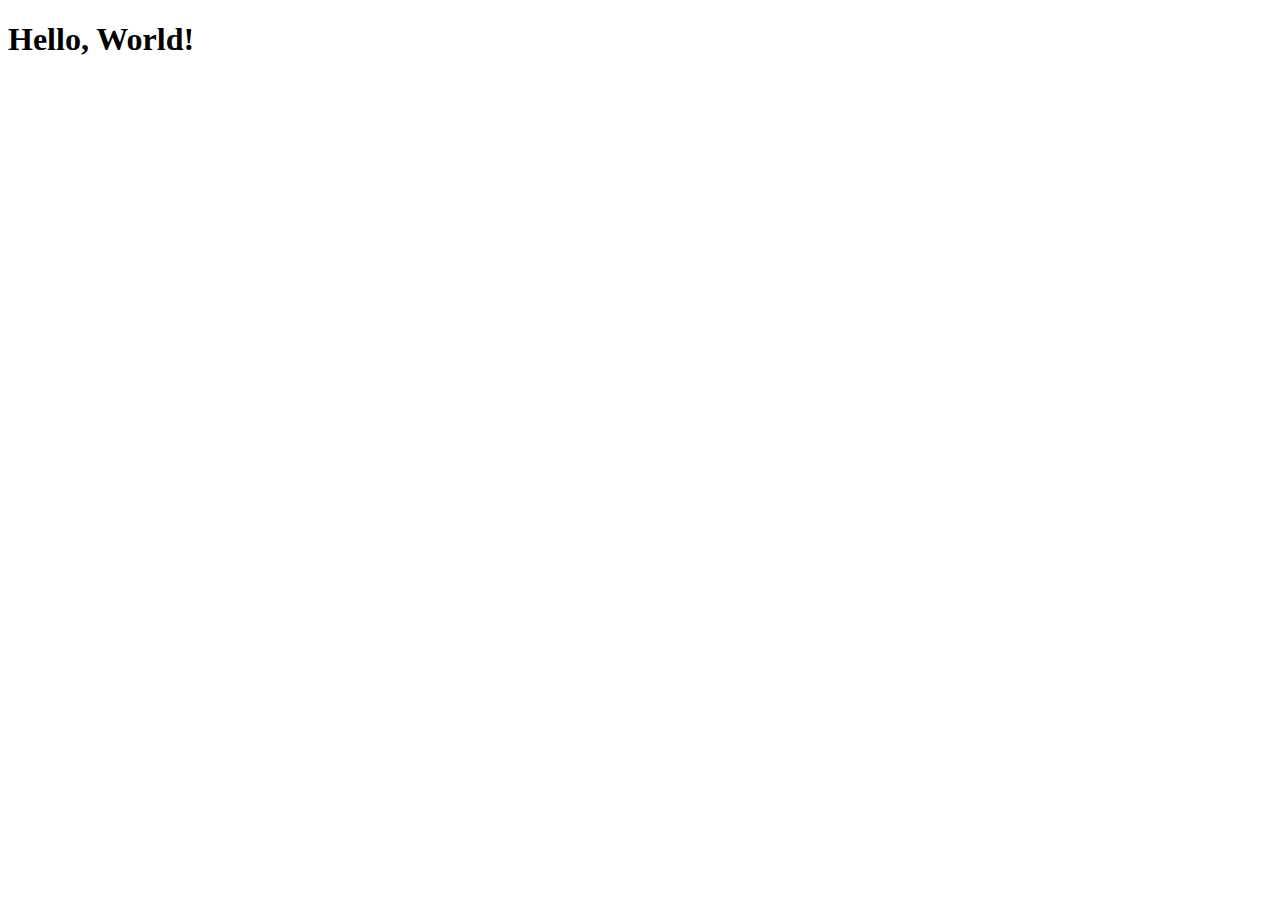
==== index.html @ a8894880 "Criei o projeto" ====
<!DOCTYPE html>
<html lang="pt-br">
<head>
    <meta charset="UTF-8">
    <meta http-equiv="X-UA-Compatible" content="IE=edge">
    <meta name="viewport" content="width=device-width, initial-scale=1.0">
    <title>Projeto Redes Socias</title>
    <link rel="shortcut icon" href="favicon.ico" type="image/x-icon">
</head>
<body>
    <h1>Hello, World!</h1>
</body>
</html>
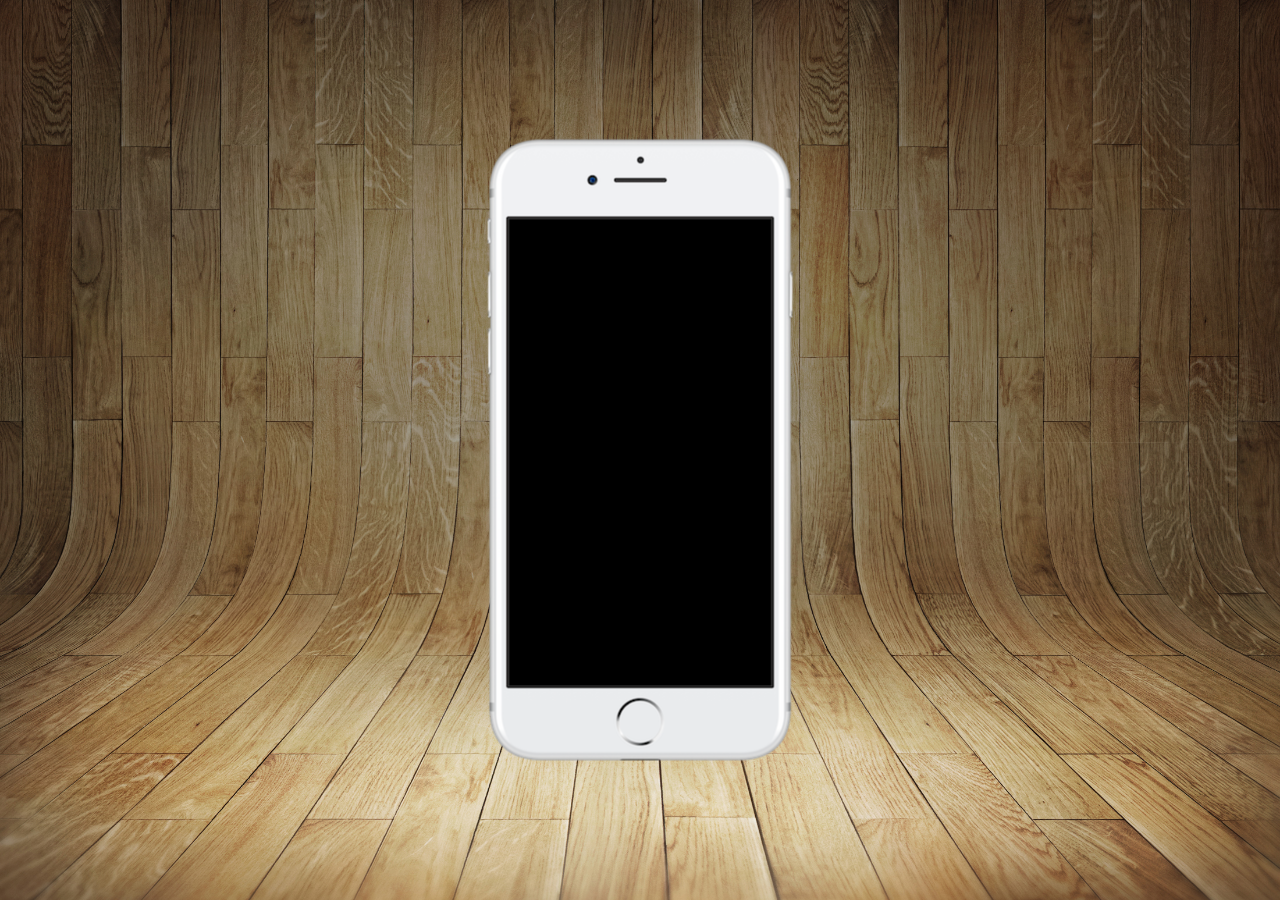
==== commit 95867e68: "base feita" ====
--- a/index.html
+++ b/index.html
@@ -6,8 +6,16 @@
     <meta name="viewport" content="width=device-width, initial-scale=1.0">
     <title>Projeto Redes Socias</title>
     <link rel="shortcut icon" href="favicon.ico" type="image/x-icon">
+    <link rel="stylesheet" href="estilo/style.css">
 </head>
 <body>
-    <h1>Hello, World!</h1>
+    <main>
+        <section id="iphone">
+
+        </section>
+        <section id="redes-socias">
+
+        </section>
+    </main>
 </body>
 </html>--- a/estilo/style.css
+++ b/estilo/style.css
@@ -0,0 +1,39 @@
+@charset "UTF-8";
+
+* {
+    margin: 0px;
+    padding: 0px;
+    font-family: Arial, Helvetica, sans-serif;
+}
+
+html, body {
+    height: 100vh;
+    width: 100vw;
+    background-color: black;
+}
+
+body {
+    background: url('../imagens/fundo-madeira.jpg') no-repeat top center;
+    background-size: cover;
+    background-attachment: fixed;
+}
+
+main {
+    height: 100vh;
+    position: relative;
+}
+
+section#iphone {
+    position: absolute;
+    top: 50%;
+    left: 50%;
+    transform: translate(-50%, -50%);
+    height: 627px;
+    width: 311px;
+    background-image: url('../imagens/frame-iphone.png') ;
+}
+
+footer {
+
+    
+}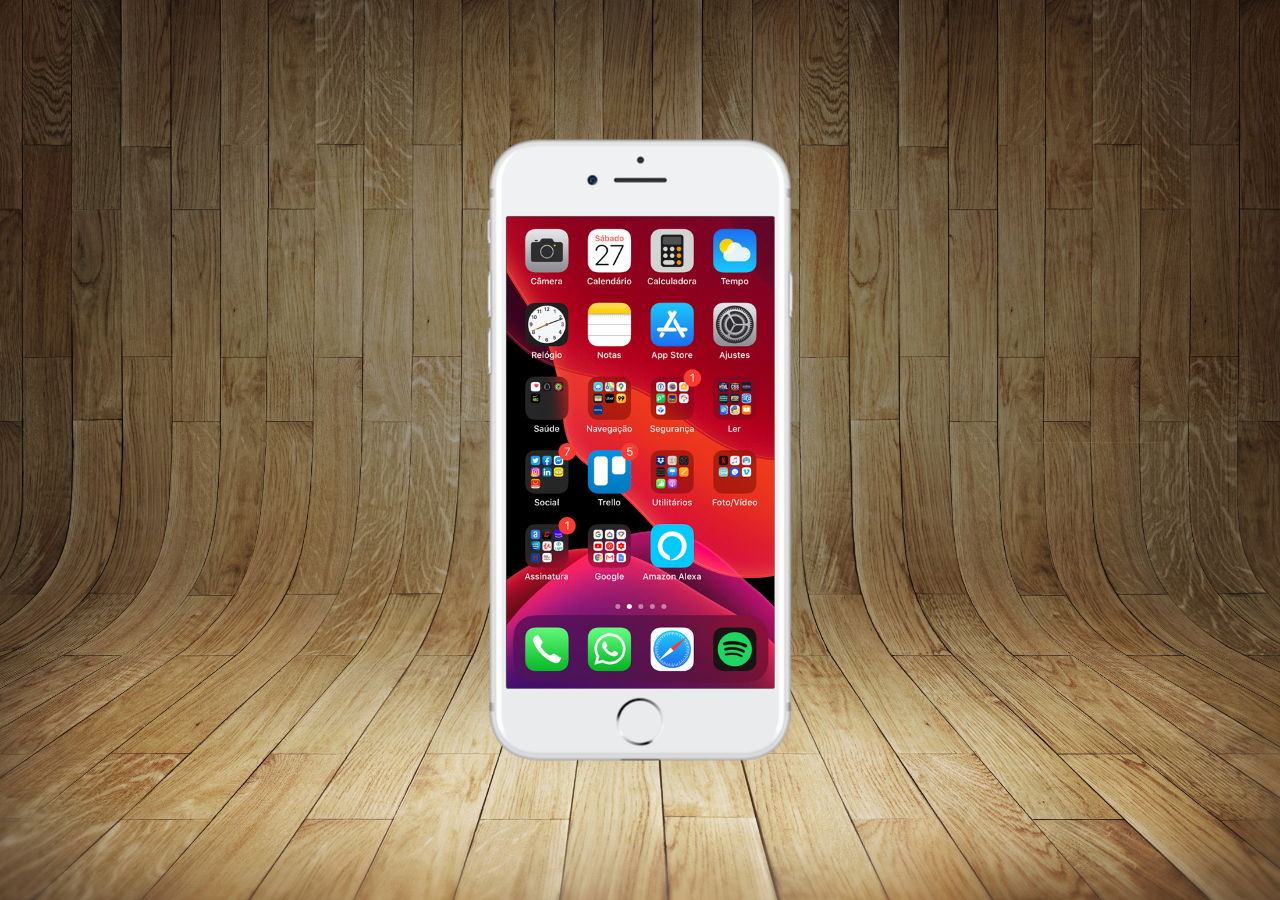
==== commit 90efc55c: "Criei a tela home" ====
--- a/index.html
+++ b/index.html
@@ -11,7 +11,7 @@
 <body>
     <main>
         <section id="iphone">
-
+            <iframe src="home.html" name="tela" id="tela" frameborder="0">Seu navegador não é compatível</iframe>
         </section>
         <section id="redes-socias">
 
--- a/estilo/style.css
+++ b/estilo/style.css
@@ -33,6 +33,14 @@
     background-image: url('../imagens/frame-iphone.png') ;
 }
 
+iframe#tela {
+    position: relative;
+    top: 80px;
+    left: 22px;
+    width: 268px;
+    height: 472px;
+}
+
 footer {
 
     
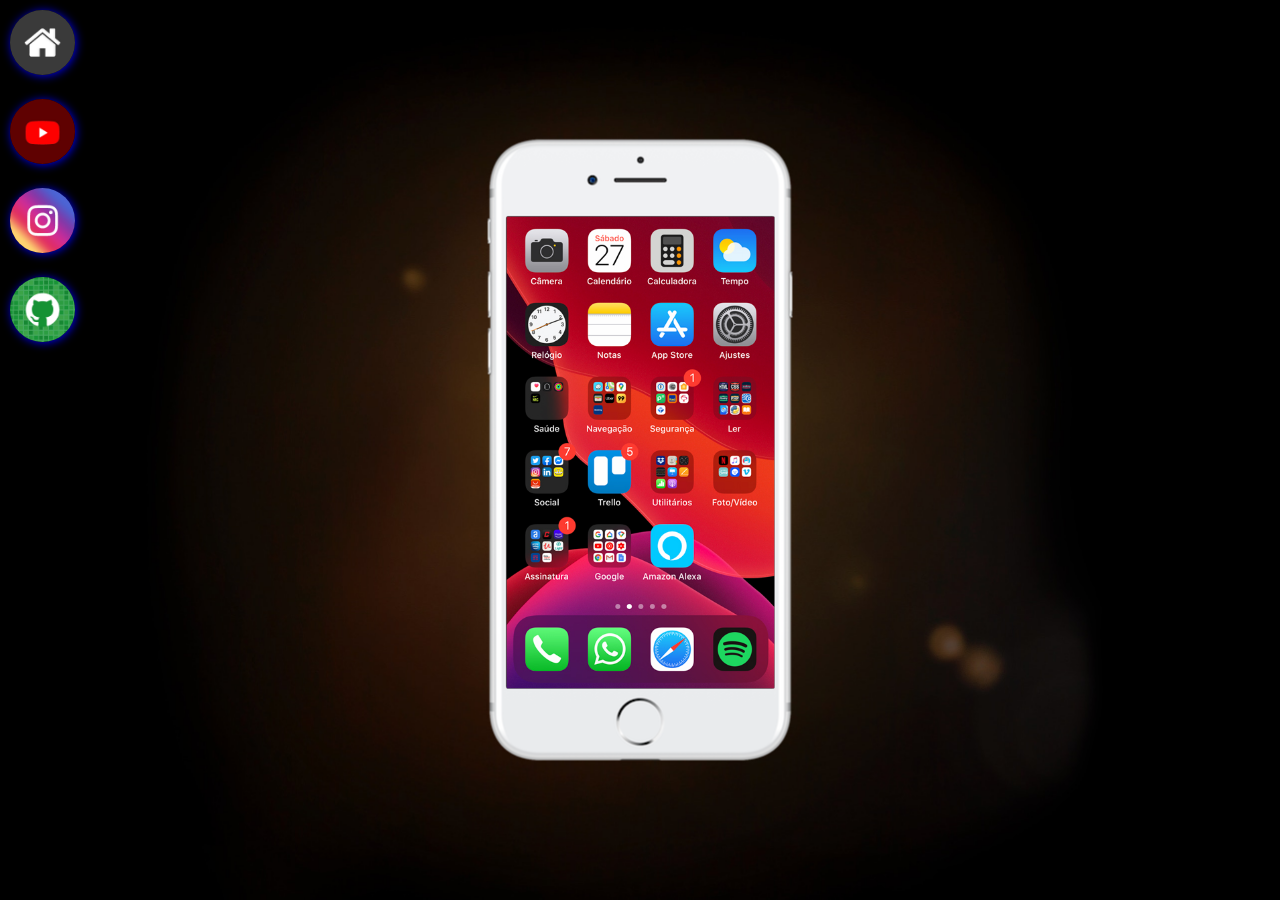
==== commit 2aadafa6: "Design concluído" ====
--- a/index.html
+++ b/index.html
@@ -14,7 +14,10 @@
             <iframe src="home.html" name="tela" id="tela" frameborder="0">Seu navegador não é compatível</iframe>
         </section>
         <section id="redes-socias">
-
+                <a href="#" target="tela"><img src="imagens/logo-home.jpg" alt="home"></a> <br>
+                <a href="#" target="tela"><img src="imagens/logo-youtube.jpg" alt="youtube"></a> <br>
+                <a href="#" target="tela"><img src="imagens/logo-instagram.jpg" alt="instagram"></a> <br>
+                <a href="#" target="tela"><img src="imagens/logo-github.jpg" alt="github"></a>
         </section>
     </main>
 </body>
--- a/estilo/style.css
+++ b/estilo/style.css
@@ -13,7 +13,7 @@
 }
 
 body {
-    background: url('../imagens/fundo-madeira.jpg') no-repeat top center;
+    background: url('../imagens/fundo-lua.jpg') no-repeat top;
     background-size: cover;
     background-attachment: fixed;
 }
@@ -41,6 +41,27 @@
     height: 472px;
 }
 
+section#redes-socias {
+    text-align: left;
+    margin-right: 20px;
+}
+
+section#redes-socias  img {
+    max-width: 65px;
+    border-radius: 50%;
+    margin: 10px;
+    box-shadow: 1px 1px 10px;
+    box-sizing: border-box;
+}
+
+
+section#redes-socias img:hover {
+    border: 2px solid rgba(0, 0, 0, 0.493);
+    transform: translate(-3px, -3px);
+    box-shadow: 2px 2px 20px;
+    transition: transform .5s, border 0.5s;
+}
+
 footer {
 
     
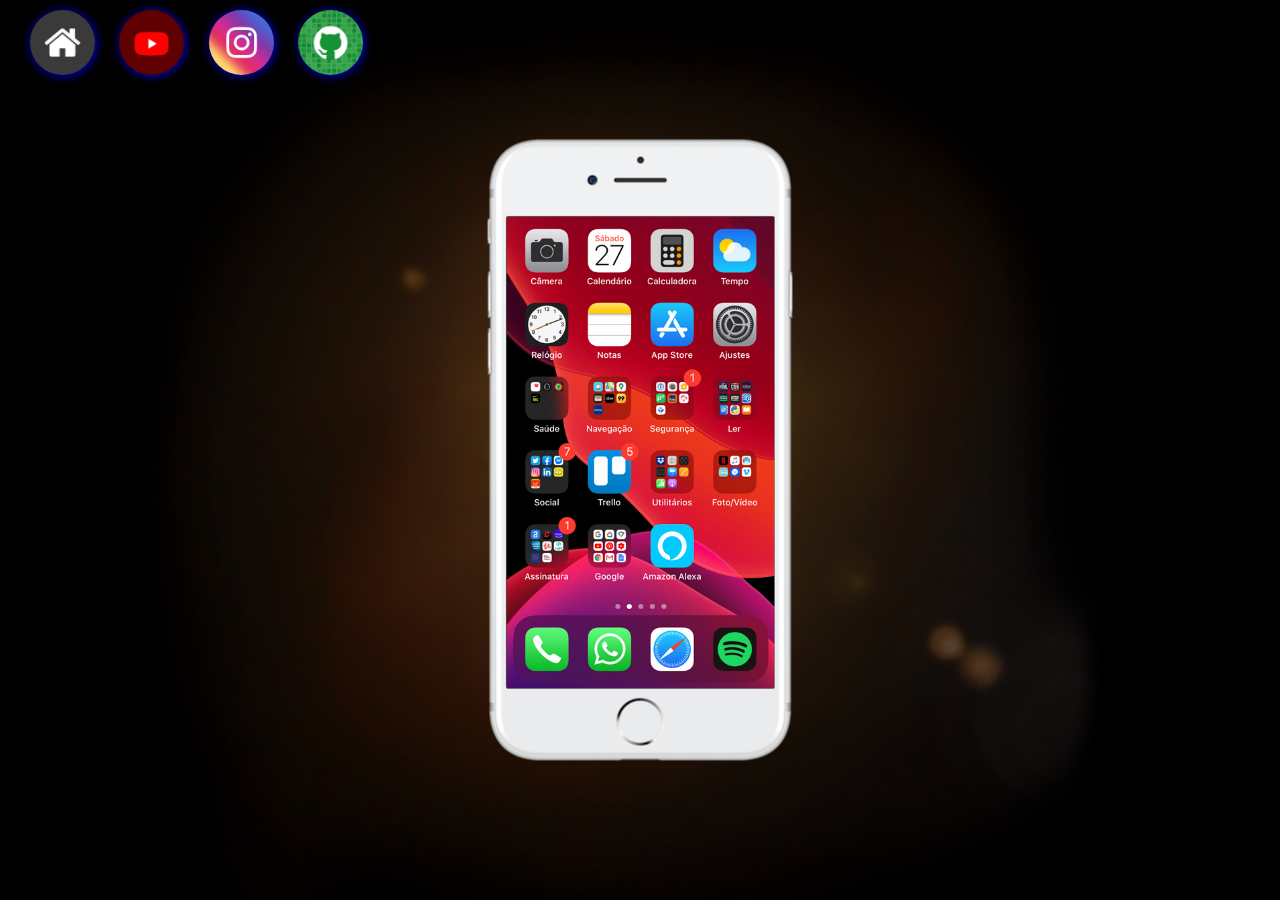
==== commit 764b8e62: "fundo modificado" ====
--- a/index.html
+++ b/index.html
@@ -14,9 +14,9 @@
             <iframe src="home.html" name="tela" id="tela" frameborder="0">Seu navegador não é compatível</iframe>
         </section>
         <section id="redes-socias">
-                <a href="#" target="tela"><img src="imagens/logo-home.jpg" alt="home"></a> <br>
-                <a href="#" target="tela"><img src="imagens/logo-youtube.jpg" alt="youtube"></a> <br>
-                <a href="#" target="tela"><img src="imagens/logo-instagram.jpg" alt="instagram"></a> <br>
+                <a href="home.html" target="tela"><img src="imagens/logo-home.jpg" alt="home"></a> 
+                <a href="#" target="tela"><img src="imagens/logo-youtube.jpg" alt="youtube"></a>
+                <a href="instagram.html" target="tela"><img src="imagens/logo-instagram.jpg" alt="instagram"></a>
                 <a href="#" target="tela"><img src="imagens/logo-github.jpg" alt="github"></a>
         </section>
     </main>
--- a/estilo/style.css
+++ b/estilo/style.css
@@ -43,7 +43,7 @@
 
 section#redes-socias {
     text-align: left;
-    margin-right: 20px;
+    margin-left: 20px;
 }
 
 section#redes-socias  img {
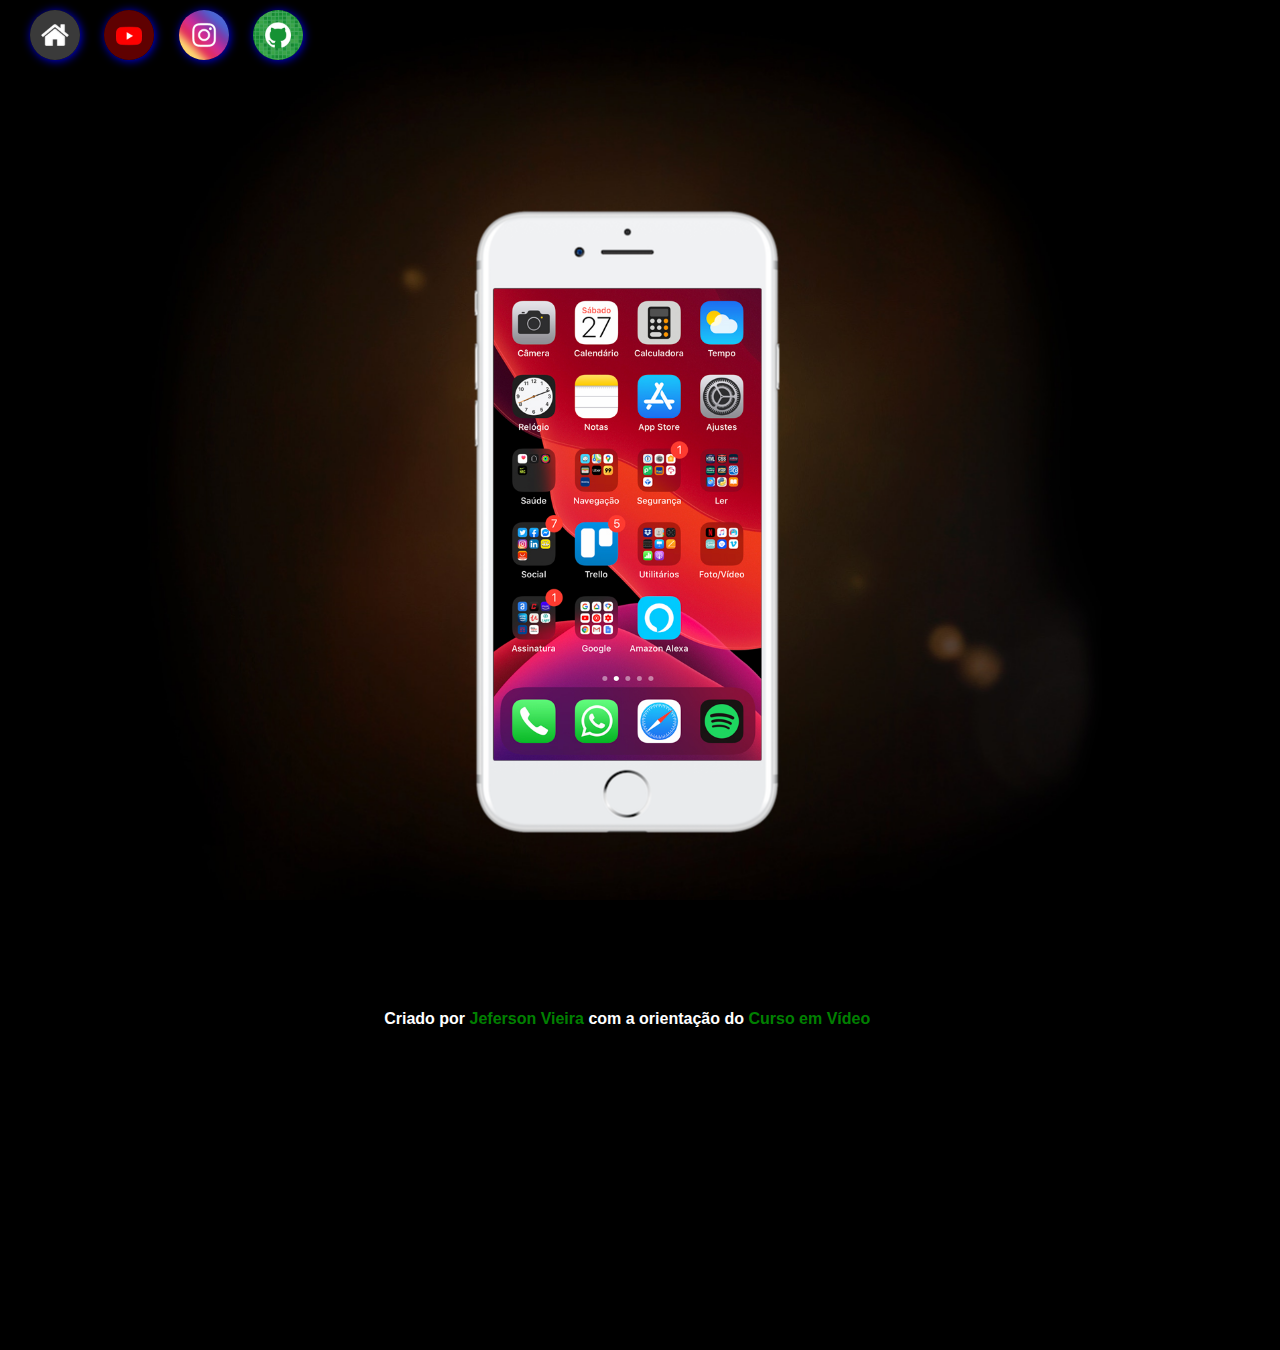
==== commit 2b67ea1d: "Projeto completo" ====
--- a/index.html
+++ b/index.html
@@ -15,10 +15,13 @@
         </section>
         <section id="redes-socias">
                 <a href="home.html" target="tela"><img src="imagens/logo-home.jpg" alt="home"></a> 
-                <a href="#" target="tela"><img src="imagens/logo-youtube.jpg" alt="youtube"></a>
+                <a href="youtube.html" target="tela"><img src="imagens/logo-youtube.jpg" alt="youtube"></a>
                 <a href="instagram.html" target="tela"><img src="imagens/logo-instagram.jpg" alt="instagram"></a>
-                <a href="#" target="tela"><img src="imagens/logo-github.jpg" alt="github"></a>
+                <a href="github.html" target="tela"><img src="imagens/logo-github.jpg" alt="github"></a>
         </section>
     </main>
+    <footer>
+        <p>Criado por <a href="https://github.com/JefersonVieira7" target="_blank">Jeferson Vieira</a> com a orientação do <a href="https://www.youtube.com/cursoemvideo">Curso em Vídeo</a></p>
+    </footer>
 </body>
 </html>--- a/estilo/style.css
+++ b/estilo/style.css
@@ -7,8 +7,8 @@
 }
 
 html, body {
-    height: 100vh;
-    width: 100vw;
+    height: 150vh;
+    width: 98vw;
     background-color: black;
 }
 
@@ -25,11 +25,12 @@
 
 section#iphone {
     position: absolute;
-    top: 50%;
+    top: 58%;
     left: 50%;
     transform: translate(-50%, -50%);
     height: 627px;
     width: 311px;
+    margin-bottom: 50px;
     background-image: url('../imagens/frame-iphone.png') ;
 }
 
@@ -47,7 +48,7 @@
 }
 
 section#redes-socias  img {
-    max-width: 65px;
+    max-width: 50px;
     border-radius: 50%;
     margin: 10px;
     box-shadow: 1px 1px 10px;
@@ -63,6 +64,19 @@
 }
 
 footer {
+    font-family: Arial, Helvetica, sans-serif;
+    color: white;
+    text-align: center;
+    margin: 100px; 
+    padding: 10px;  
+    font-weight: bolder;
+}
 
-    
+footer a {
+    color: green;
+    text-decoration: none;
+}
+
+footer a:hover {
+    background-color: rgb(32, 48, 32);
 }